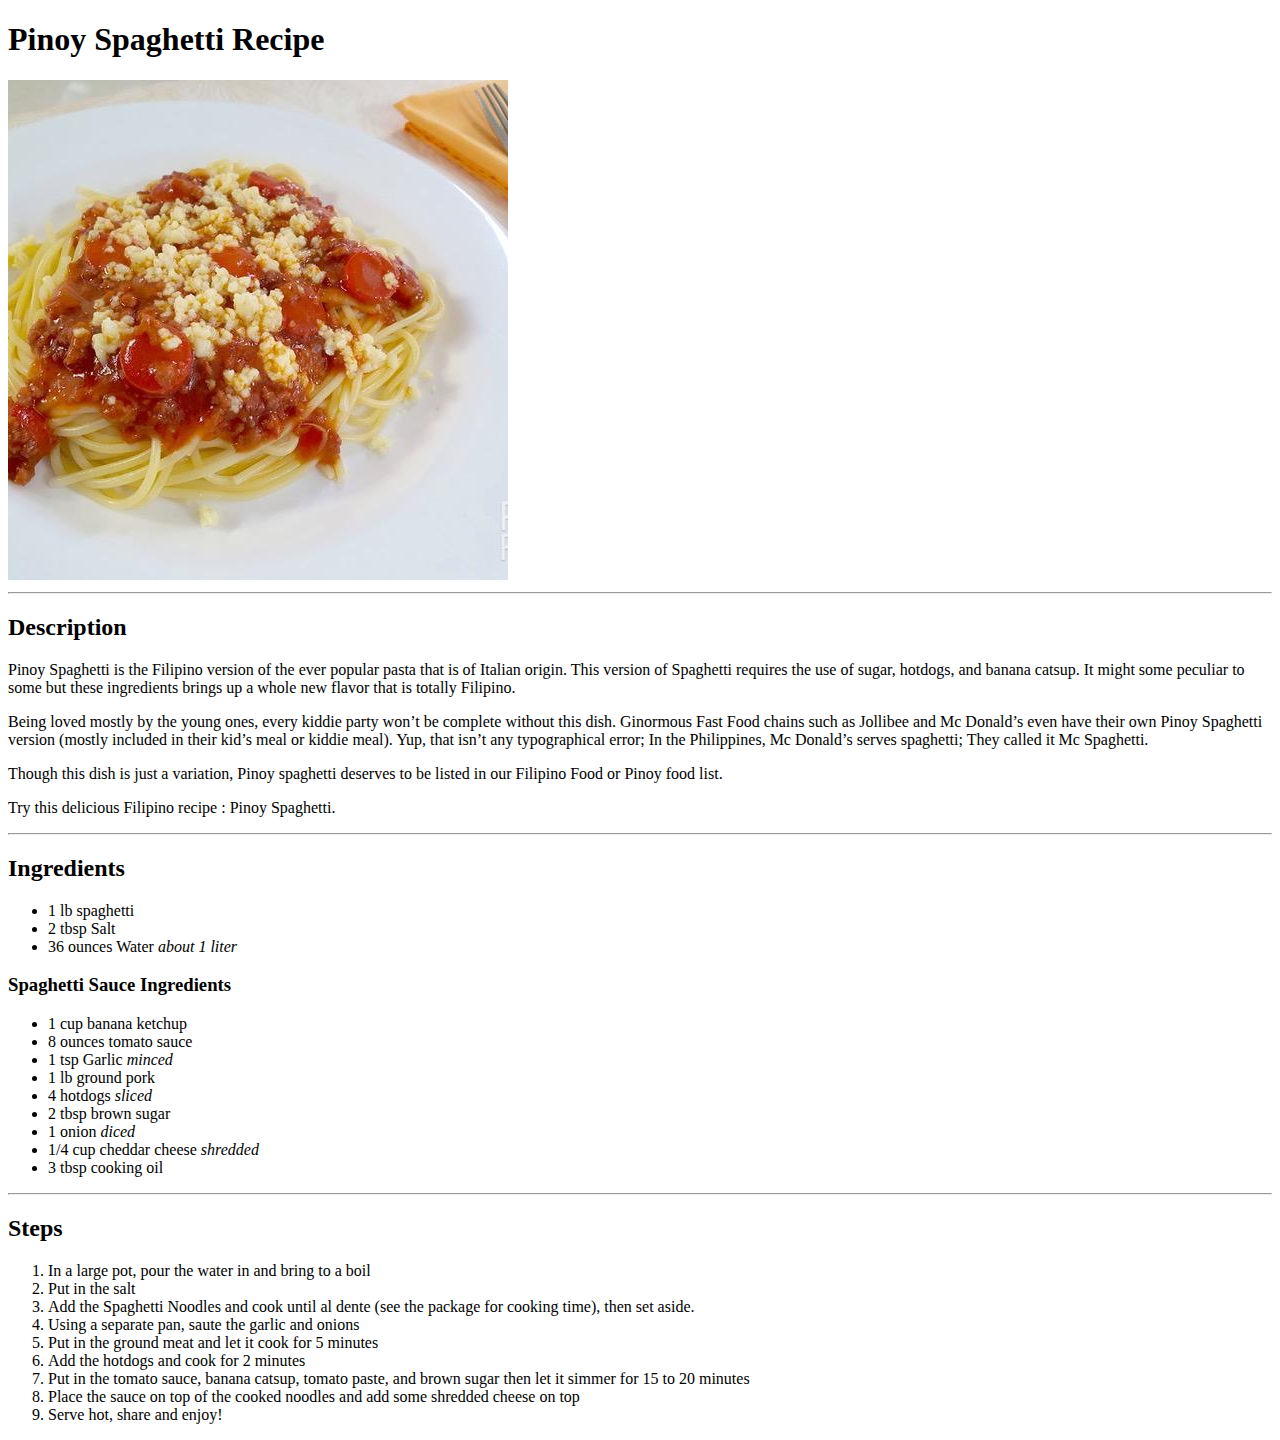
==== recipes/pinoy-spaghetti.html @ 8a2080ab "Rename spaghetti.jpg to pinoy-spaghetti.jpg" ====
<!DOCTYPE html>
<html lang="en">
    <head>
        <meta charset="UTF-8">
        <title>Pinoy Spaghetti Recipe</title>
    </head>
    <body>
        <h1>Pinoy Spaghetti Recipe</h1>
            <img src="../images/pinoy-spaghetti.jpg" alt="Spaghetti">
        <hr>
        <h2>Description</h2>
            <p>Pinoy Spaghetti is the Filipino version of the ever popular pasta that is of Italian origin. This version of Spaghetti requires the use of sugar, hotdogs, and banana catsup. It might some peculiar to some but these ingredients brings up a whole new flavor that is totally Filipino.</p>
            <p>Being loved mostly by the young ones, every kiddie party won’t be complete without this dish. Ginormous Fast Food chains such as Jollibee and Mc Donald’s even have their own Pinoy Spaghetti version (mostly included in their kid’s meal or kiddie meal). Yup, that isn’t any typographical error; In the Philippines, Mc Donald’s serves spaghetti; They called it Mc Spaghetti.</p>
            <p>Though this dish is just a variation, Pinoy spaghetti deserves to be listed in our Filipino Food or Pinoy food list.</p>
            <p>Try this delicious Filipino recipe : Pinoy Spaghetti.</p>
        <hr>
        <h2>Ingredients</h2>
            <ul>
                <li>1 lb spaghetti</li>
                <li>2 tbsp Salt</li>
                <li>36 ounces Water <i>about 1 liter</i></li>
            </ul>
            <h3>Spaghetti Sauce Ingredients</h3>
                <ul>
                    <li>1 cup banana ketchup</li>
                    <li>8 ounces tomato sauce</li>
                    <li>1 tsp Garlic <i>minced</i></li>
                    <li>1 lb ground pork</li>
                    <li>4 hotdogs <i>sliced</i></li>
                    <li>2 tbsp brown sugar</li>
                    <li>1 onion <i>diced</i></li>
                    <li>1/4 cup cheddar cheese <i>shredded</i></li>
                    <li>3 tbsp cooking oil</li>
                </ul>
        <hr>
        <h2>Steps</h2>
        <ol>
            <li>In a large pot, pour the water in and bring to a boil</li>
            <li>Put in the salt</li>
            <li>Add the Spaghetti Noodles and cook until al dente (see the package for cooking time), then set aside.</li>
            <li>Using a separate pan, saute the garlic and onions</li>
            <li>Put in the ground meat and let it cook for 5 minutes</li>
            <li>Add the hotdogs and cook for 2 minutes</li>
            <li>Put in the tomato sauce, banana catsup, tomato paste, and brown sugar then let it simmer for 15 to 20 minutes</li>
            <li>Place the sauce on top of the cooked noodles and add some shredded cheese on top</li>
            <li>Serve hot, share and enjoy!</li>
        </ol>
    </body>
</html>
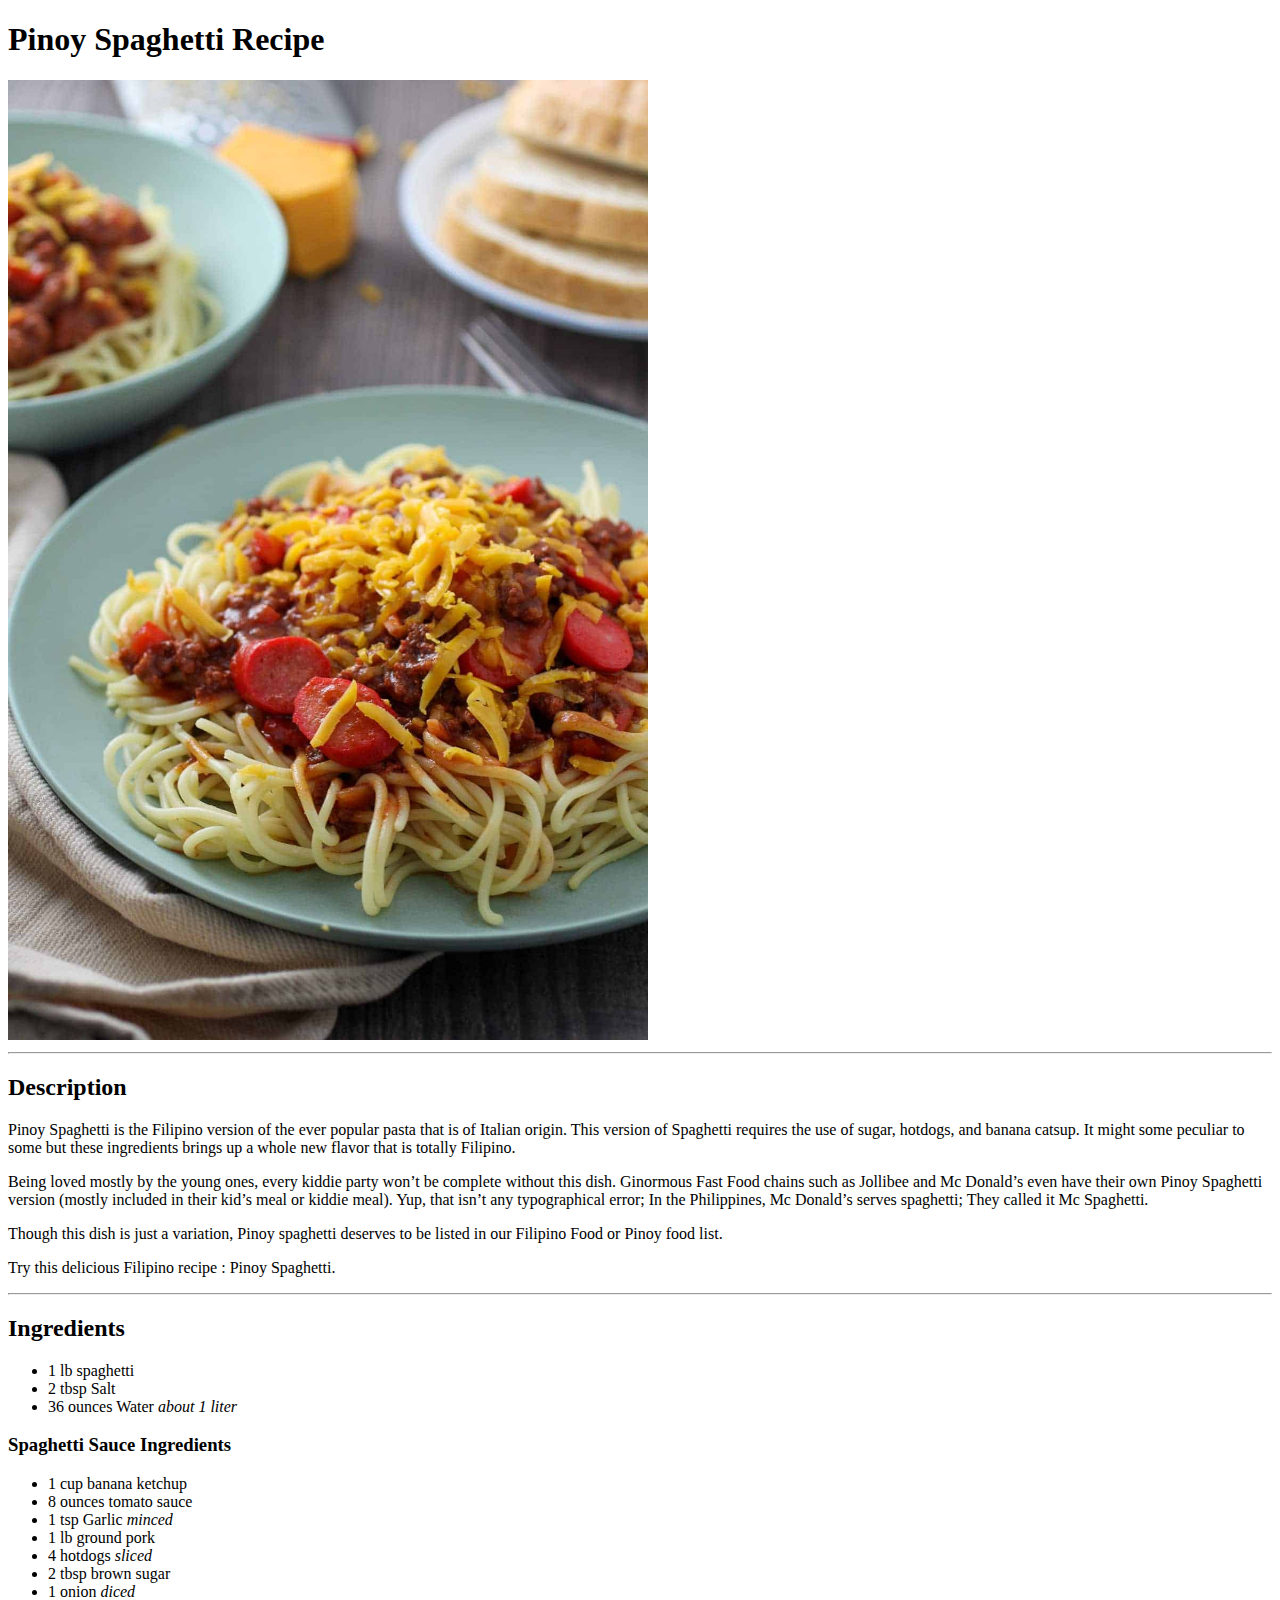
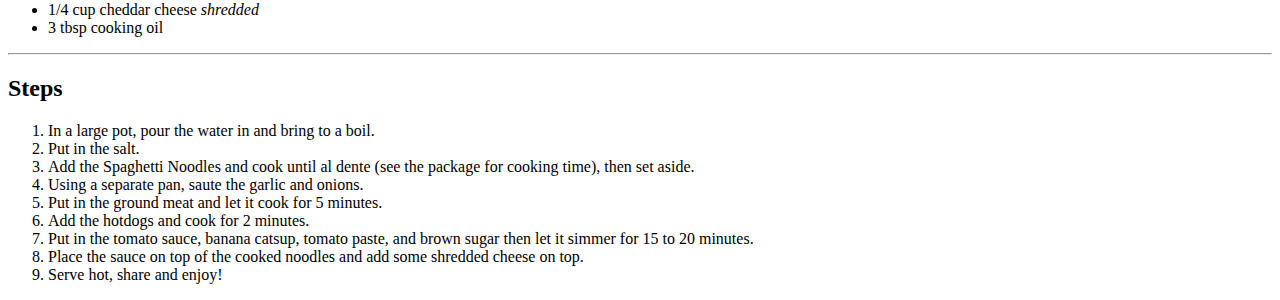
==== commit 939420ab: "Add new recipe pork-adobo.html and other minor modifications" ====
--- a/recipes/pinoy-spaghetti.html
+++ b/recipes/pinoy-spaghetti.html
@@ -6,7 +6,7 @@
     </head>
     <body>
         <h1>Pinoy Spaghetti Recipe</h1>
-            <img src="../images/pinoy-spaghetti.jpg" alt="Spaghetti">
+            <img src="../images/pinoy-spaghetti.jpg" alt="Spaghetti" width="640">
         <hr>
         <h2>Description</h2>
             <p>Pinoy Spaghetti is the Filipino version of the ever popular pasta that is of Italian origin. This version of Spaghetti requires the use of sugar, hotdogs, and banana catsup. It might some peculiar to some but these ingredients brings up a whole new flavor that is totally Filipino.</p>
@@ -35,14 +35,14 @@
         <hr>
         <h2>Steps</h2>
         <ol>
-            <li>In a large pot, pour the water in and bring to a boil</li>
-            <li>Put in the salt</li>
+            <li>In a large pot, pour the water in and bring to a boil.</li>
+            <li>Put in the salt.</li>
             <li>Add the Spaghetti Noodles and cook until al dente (see the package for cooking time), then set aside.</li>
-            <li>Using a separate pan, saute the garlic and onions</li>
-            <li>Put in the ground meat and let it cook for 5 minutes</li>
-            <li>Add the hotdogs and cook for 2 minutes</li>
-            <li>Put in the tomato sauce, banana catsup, tomato paste, and brown sugar then let it simmer for 15 to 20 minutes</li>
-            <li>Place the sauce on top of the cooked noodles and add some shredded cheese on top</li>
+            <li>Using a separate pan, saute the garlic and onions.</li>
+            <li>Put in the ground meat and let it cook for 5 minutes.</li>
+            <li>Add the hotdogs and cook for 2 minutes.</li>
+            <li>Put in the tomato sauce, banana catsup, tomato paste, and brown sugar then let it simmer for 15 to 20 minutes.</li>
+            <li>Place the sauce on top of the cooked noodles and add some shredded cheese on top.</li>
             <li>Serve hot, share and enjoy!</li>
         </ol>
     </body>
